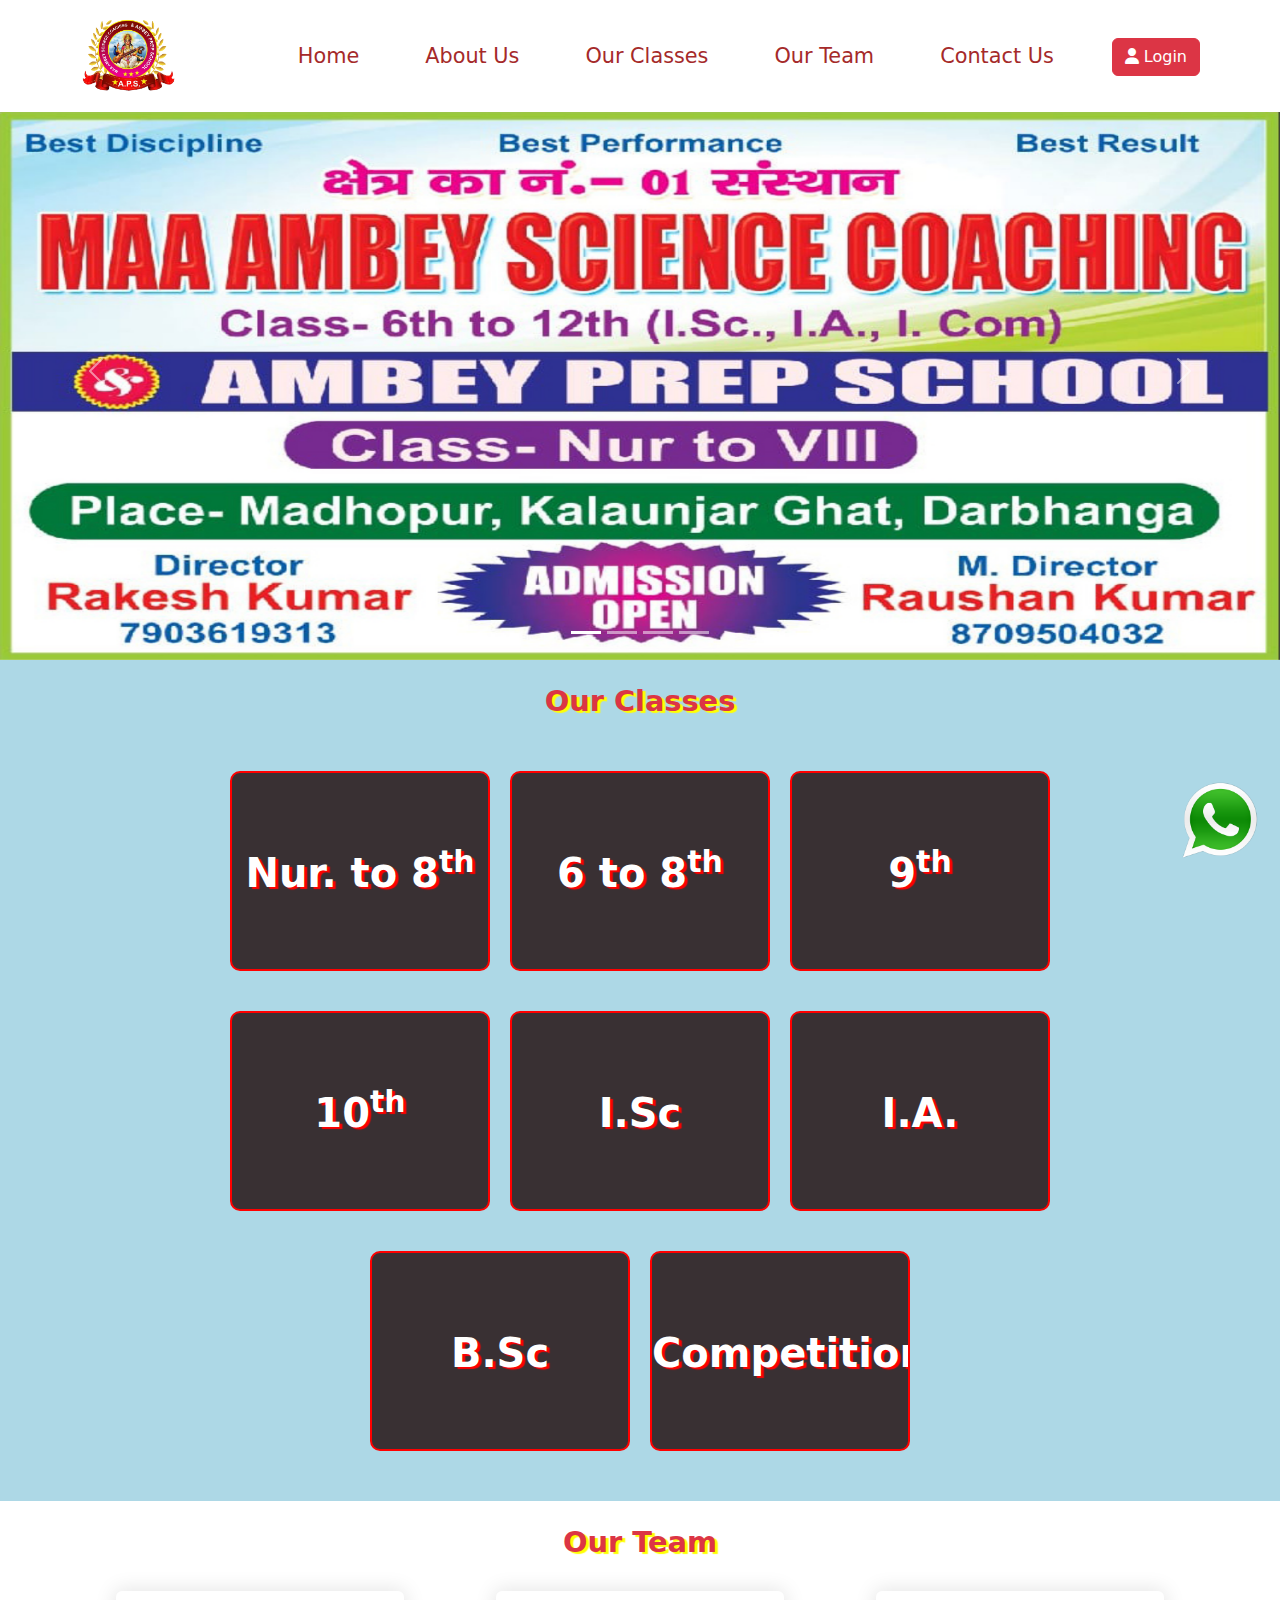
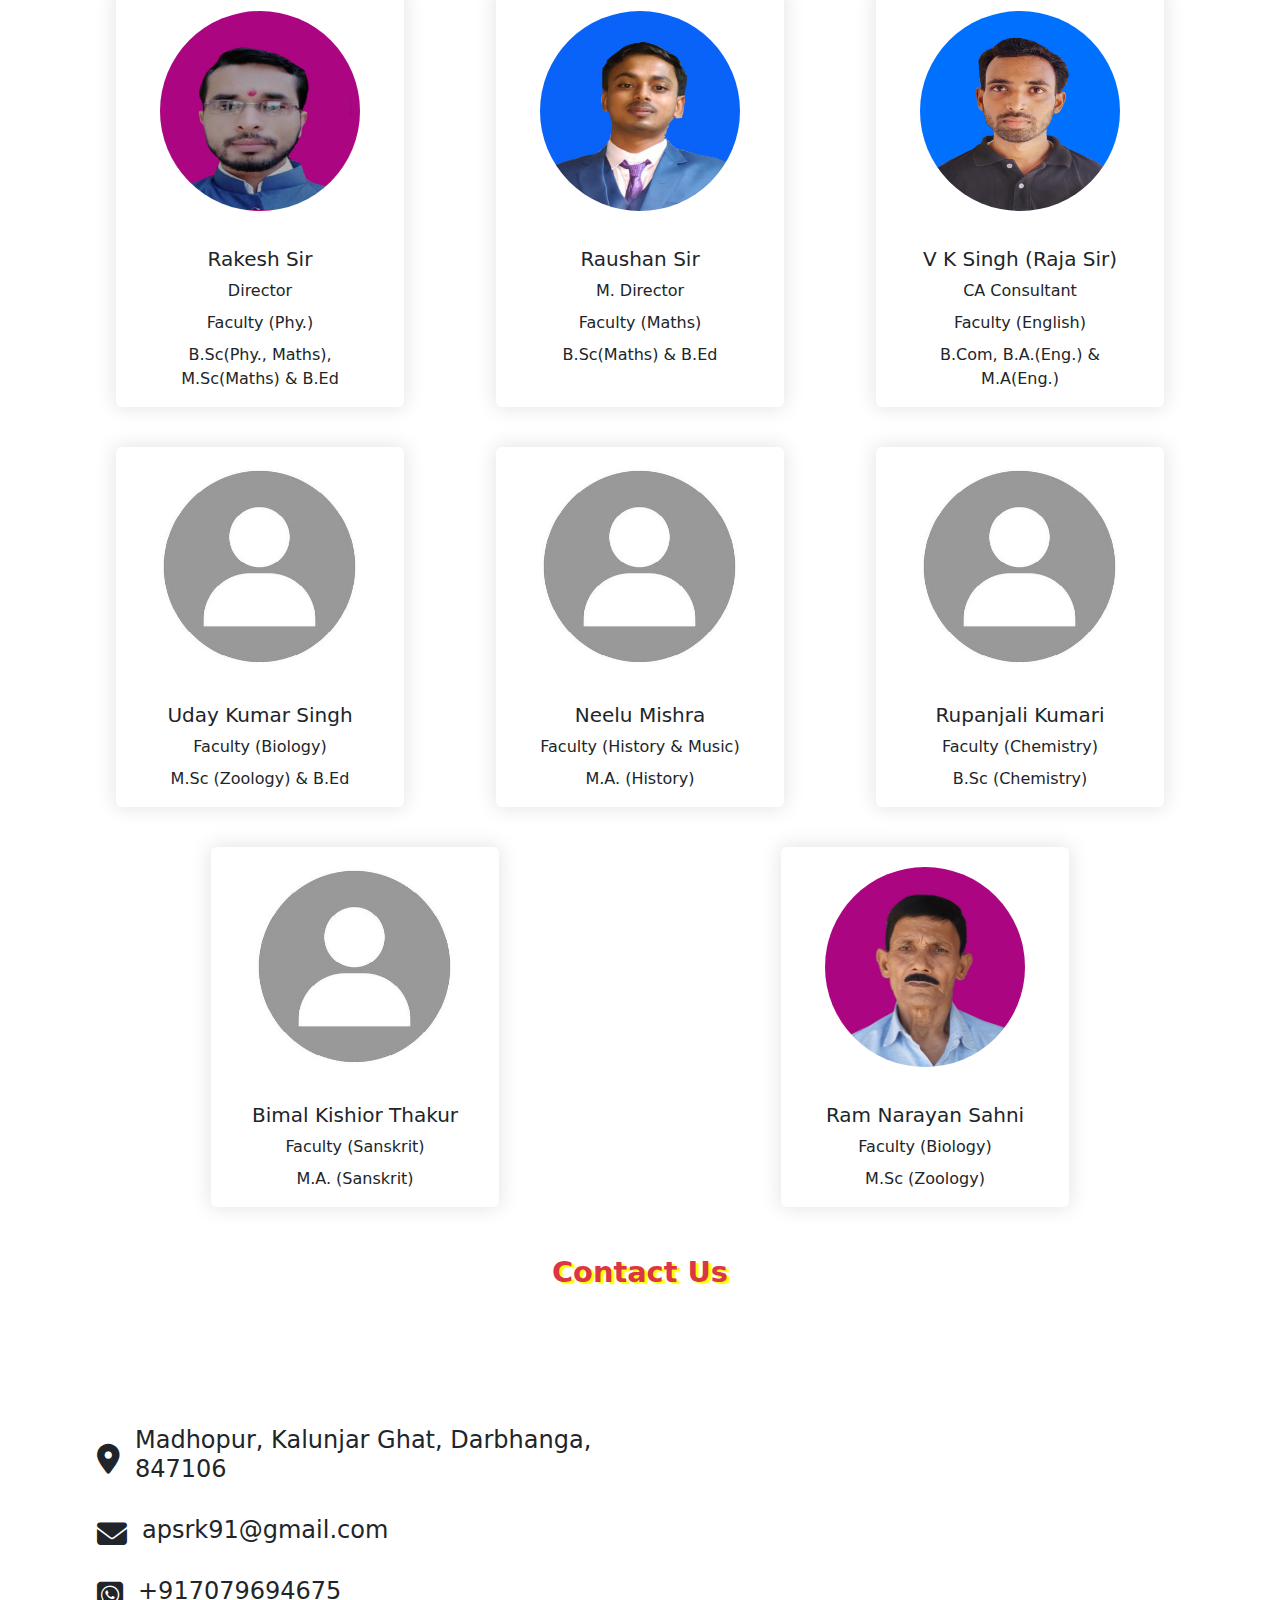
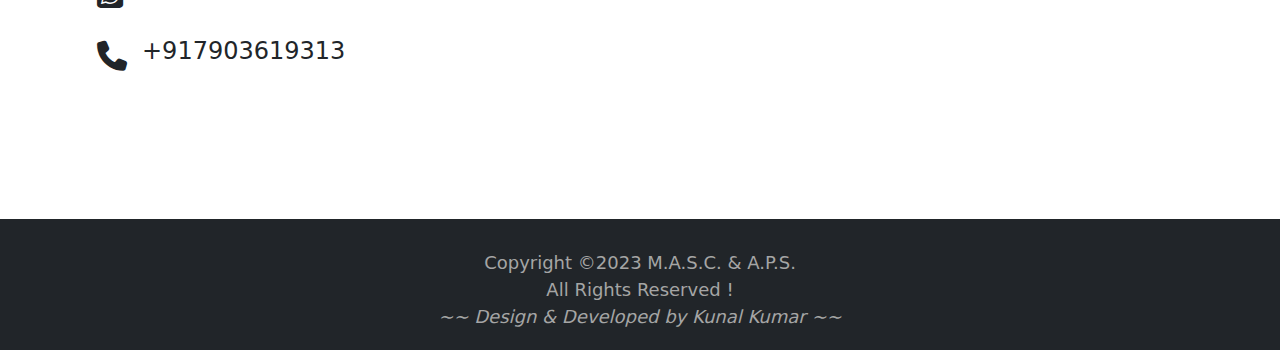
==== index.html @ 3b3a2415 "mssc" ====
<!DOCTYPE html>
<html lang="en">

<head>
    <meta charset="UTF-8">
    <meta name="viewport" content="width=device-width, initial-scale=1.0">
    <title>Welcome to MASC & APS</title>
    <link rel="website icon" href="img/logo.png" type="png">
    <link rel="stylesheet" href="css/style.css">
    <link rel="stylesheet" href="css/responsive.css">
    <link rel="stylesheet" href="https://cdn.jsdelivr.net/npm/bootstrap@5.2.3/dist/css/bootstrap.min.css">
    <link rel="stylesheet" href="https://cdnjs.cloudflare.com/ajax/libs/font-awesome/6.3.0/css/all.min.css">
</head>

<body>

    <!-- navigation -->
    <div class="container-fluid header">
        <div class="container">
            <div class="row">
                <nav class="navbar navbar-expand-lg navbar-light fixed-top">
                    <a href="" class="navbar-brand">
                        <img src="img/logo.png" alt="" title="MASC & APS">
                    </a>
                    <button class="navbar-toggler" type="button" data-bs-toggle="collapse" data-bs-target="#menu">
                        <span class="navbar-toggler-icon"></span>
                    </button>
                    <div class="navbar-collapse justify-content-end collapse" id="menu">
                        <ul class="navbar-nav">
                            <li class="nav-item">
                                <a class="nav-link" href="index.html">Home</a>
                            </li>
                            <li class="nav-item">
                                <a class="nav-link" href="about_us.html">About Us</a>
                            </li>
                            <li class="nav-item">
                                <a class="nav-link" href="#ourclasses">Our Classes</a>
                            </li>
                            <li class="nav-item">
                                <a class="nav-link" href="#our-team">Our Team</a>
                            </li>
                            <li class="nav-item">
                                <a class="nav-link" href="#contact-us">Contact Us</a>
                            </li>
                            <li><a href="user/login.html" target="_blank">
                                    <button class="btn btn-danger nav-item" type="button">
                                        <span>
                                            <i class="fa-solid  fa-user"></i>
                                        </span>
                                        Login </button></a></li>
                        </ul>
                    </div>

                </nav>
            </div>
        </div>

    </div>

    <!-- carousel slider -->
    <div id="carouselIndicators" class="carousel slide" data-bs-ride="carousel">
        <div class="carousel-indicators">
            <button type="button" data-bs-target="#carouselIndicators" data-bs-slide-to="0" class="active"></button>
            <button type="button" data-bs-target="#carouselIndicators" data-bs-slide-to="1"></button>
            <button type="button" data-bs-target="#carouselIndicators" data-bs-slide-to="2"></button>
            <button type="button" data-bs-target="#carouselIndicators" data-bs-slide-to="3"></button>
        </div>
        <div class="carousel-inner">
            <div class="carousel-item active">
                <img src="img/1.jpg" class="img-fluid">
            </div>
            <div class="carousel-item">
                <img src="img/2.jpg" class="img-fluid">
            </div>
            <div class="carousel-item">
                <img src="img/3.jpg" class="img-fluid">
            </div>
            <div class="carousel-item">
                <img src="img/4.jpg" class="img-fluid">
            </div>
        </div>
        <button class="carousel-control-prev" type="button" data-bs-target="#carouselIndicators" data-bs-slide="prev">
            <span class="carousel-control-prev-icon"></span>

        </button>
        <button class="carousel-control-next" type="button" data-bs-target="#carouselIndicators" data-bs-slide="next">
            <span class="carousel-control-next-icon"></span>
        </button>
    </div>

    <!-- our courses -->

    <div id="ourclasses">
        <div class="container">
            <div class=" text-center text-danger">
                <h2 class="p-4  title">Our Classes</h2>
            </div>
            <div class="sm-container">
                <div class="brand">
                    <div class="cover">
                        Nur. to 8<sup>th</sup>
                    </div>
                </div>
                <div class="brand">
                    <div class="cover">
                        6 to 8<sup>th</sup>
                    </div>
                </div>
                <div class="brand">
                    <div class="cover">
                        9<sup>th</sup>
                    </div>
                </div>
                <div class="brand">
                    <div class="cover">
                        10<sup>th</sup>
                    </div>
                </div>
                <div class="brand">
                    <div class="cover">
                        I.Sc
                    </div>
                </div>
                <div class="brand">
                    <div class="cover">
                        I.A.
                    </div>
                </div>
                <div class="brand">
                    <div class="cover">
                        B.Sc
                    </div>
                </div>
                <div class="brand">
                    <div class="cover">
                        Competition
                    </div>
                </div>
            </div>
        </div>

    </div>

    <!-- our team -->
    <div id="our-team">
        <div class="container">
            <div class=" text-center text-danger">
                <h2 class="p-4  title">Our Team</h2>
            </div>
            <div class="row justify-content-center">
                <div class="card" style="width: 18rem;">
                    <img src="img/rakesh sir.jpg" class="card-img-top" alt="Rakesh Sir">
                    <div class="card-body">
                        <h5 class="card-title text-center">Rakesh Sir</h5>
                        <p class="card-text text-center">Director</p>
                        <p class="card-text text-center">Faculty (Phy.)</p>
                        <p class="card-text text-center">B.Sc(Phy., Maths), M.Sc(Maths) & B.Ed </p>
                    </div>
                </div>
                <div class="card" style="width: 18rem;">
                    <img src="img/raushan sir.jpg" class="card-img-top" alt="Raushan Sir">
                    <div class="card-body">
                        <h5 class="card-title text-center">Raushan Sir</h5>
                        <p class="card-text text-center">M. Director</p>
                        <p class="card-text text-center">Faculty (Maths)</p>
                        <p class="card-text text-center">B.Sc(Maths) & B.Ed</p>
                    </div>
                </div>
                <div class="card" style="width: 18rem;">
                    <img src="img/raja sir.jpg" class="card-img-top" alt="Raja Sir">
                    <div class="card-body">
                        <h5 class="card-title text-center">V K Singh (Raja Sir)</h5>
                        <p class="card-text text-center">CA Consultant</p>
                        <p class="card-text text-center">Faculty (English)</p>
                        <p class="card-text text-center">B.Com, B.A.(Eng.) & M.A(Eng.) </p>
                    </div>
                </div>
                <div class="card" style="width: 18rem;">
                    <img src="img/defult.jpg" class="card-img-top" alt="Uday Kumar Singh">
                    <div class="card-body">
                        <h5 class="card-title text-center">Uday Kumar Singh</h5>
                        <p class="card-text text-center">Faculty (Biology)</p>
                        <p class="card-text text-center">M.Sc (Zoology) & B.Ed</p>
                    </div>
                </div>
                <div class="card" style="width: 18rem;">
                    <img src="img/defult.jpg" class="card-img-top" alt=".Neelu Mishra">
                    <div class="card-body">
                        <h5 class="card-title text-center">Neelu Mishra</h5>
                        <p class="card-text text-center">Faculty (History & Music)</p>
                        <p class="card-text text-center">M.A. (History)</p>
                    </div>
                </div>
                <div class="card" style="width: 18rem;">
                    <img src="img/defult.jpg" class="card-img-top" alt="Rupanjali Kumari">
                    <div class="card-body">
                        <h5 class="card-title text-center">Rupanjali Kumari</h5>
                        <p class="card-text text-center">Faculty (Chemistry)</p>
                        <p class="card-text text-center">B.Sc (Chemistry)</p>
                    </div>
                </div>
                <div class="card" style="width: 18rem;">
                    <img src="img/defult.jpg" class="card-img-top" alt="Bimal Kishior Thakur">
                    <div class="card-body">
                        <h5 class="card-title text-center">Bimal Kishior Thakur</h5>
                        <p class="card-text text-center">Faculty (Sanskrit)</p>
                        <p class="card-text text-center">M.A. (Sanskrit)</p>
                    </div>
                </div>
                <div class="card" style="width: 18rem;">
                    <img src="img/ram narayan sahni.jpg" class="card-img-top" alt="...">
                    <div class="card-body">
                        <h5 class="card-title text-center">Ram Narayan Sahni</h5>
                        <p class="card-text text-center">Faculty (Biology)</p>
                        <p class="card-text text-center">M.Sc (Zoology)</p>
                    </div>
                </div>
            </div>
        </div>
    </div>

    <!-- contact us -->
    <div id="contact-us">
        <div class="container">
            <div class=" text-center text-danger">
                <h2 class="pt-2 title">Contact Us</h2>
            </div>
            <div class="row justify-content-center align-items-center">
                <div class="col-lg-6">
                    <div class="d-flex align-items-center">
                        <i class="fa-solid fa-location-dot s-icon mt-4"></i>
                        <h4 class="mt-4">Madhopur, Kalunjar Ghat, Darbhanga, 847106 </h4>
                    </div>
                    <div class="d-flex align-items-center">
                        <i class="fa-solid fa-envelope s-icon mt-4"></i>
                        <h4 class="mt-4"><a href="mailto:apsrk91@gmail.com "
                                class="text-decoration-none text-dark">apsrk91@gmail.com</a></h4>
                    </div>
                    <div class="d-flex align-items-center">
                        <i class="fa-brands fa-square-whatsapp s-icon mt-4"></i>
                        <h4 class="mt-4"><a href="https://wa.me/7079694675"
                                class="text-decoration-none text-dark">+917079694675</a></h4>
                    </div>
                    <div class="d-flex align-items-center">
                        <i class="fa-solid fa-phone s-icon mt-4"></i>
                        <h4 class="mt-4"><a href="tel:+917903619313"
                            class="text-decoration-none text-dark">+917903619313</a></h4>
                    </div>
                </div>
                <div class="col-lg-6">
                    <iframe
                        src="https://www.google.com/maps/embed?pb=!1m18!1m12!1m3!1d3584.219079211227!2d85.72480527494454!3d26.059095696253536!2m3!1f0!2f0!3f0!3m2!1i1024!2i768!4f13.1!3m3!1m2!1s0x39eda3c0a03def5d%3A0x307d68a59cb13b2e!2sRAJA%20HARDWARE!5e0!3m2!1sen!2sin!4v1696564587442!5m2!1sen!2sin"
                        width="100%" height="450" style="border:0;" allowfullscreen="" loading="lazy"
                        referrerpolicy="no-referrer-when-downgrade" class="mt-4"></iframe>
                </div>
            </div>
        </div>
    </div>

    <!-- footer -->
    <footer class="bg-dark">
        <p class="text-center">Copyright &copy;2023 M.A.S.C. & A.P.S.</p>
        <p class="text-center">All Rights Reserved ! </p>
        <p class="text-center"> <i> ~~ Design & Developed by <a href="https://kunalkumar45.github.io/myportfolio/"
                    target="_blank">Kunal Kumar</a> ~~</i></p>
    </footer>

<!-- whatsapp icon -->
    <div class="whatsaap">
        <a href="https://wa.me/7079694675">
            <img src="img/whatsapp.png" alt="whatsaap">
        </a>
    </div>

    <script src="https://cdn.jsdelivr.net/npm/bootstrap@5.2.3/dist/js/bootstrap.bundle.min.js"></script>

</body>

</html>
---- css/style.css ----
@import url('https://fonts.googleapis.com/css2?family=Poppins&display=swap');

body {
    font-family: 'Poppins', sans-serif;
}

/* navbar */

.navbar {
    background: #fff;
}

.navbar .navbar-brand img {
    width: 100px;
    margin-left: 80px;
}

.navbar-nav {
    margin-right: 80px;
}

.navbar-toggler {
    margin-right: 20px;
}

.nav-item {
    margin-left: 25px;
}

.nav-link {
    font-size: 1.3rem !important;
    font-weight: 500 !important;
    color: brown !important;
    margin-right: 25px;
}
.btn{
    margin-top: 5px;
}


/* carousel slider */
.carousel-item img {
    margin-top: 110px;
    width: 100%;
    height: 550px;
}

.carousel-control-prev-icon,
.carousel-control-next-icon {
    margin-top: 82px;
}

/* our courses */
#ourclasses{
    background: lightblue;
    padding-bottom: 30px;
}
.title{
    font-size: 1.8rem;
    font-weight: bold;
    text-shadow: 3px 2px 1px yellow;
}
.sm-container {
    display: flex;
    flex-wrap: wrap;
    justify-content: center;
}

.brand {
    height: 200px;
    width: 260px;
    background-color: #393033 !important;
    line-height: 200px;
    text-align: center;
    color: #fff;
    font-size: 2.5rem;
    margin: 20px 10px;
    border: 2px solid red;
    border-radius: 10px;
    text-shadow: 3px 2px 1px red;
    font-weight: bold;
    cursor: pointer;
    overflow: hidden;
}
.cover{
    transition: all 0.5s;
}
.cover:hover{
    transform: scale(1.1);
}

/* our team */

.card{
    margin: 40px auto;
    cursor: pointer;
    box-shadow: 0px 0px 20px 2px rgba(0, 0, 0, 0.1);
    transition: all 0.2s;
    border: none !important;
}
.card:hover{
    transform: translateY(-10px);
}
.card img{
    height: 200px;
    width: 200px;
    border-radius: 50%;
    margin: 20px auto;
}
.card-text{
    margin-bottom: 8px;
}

/* contact us */
#contact-us{
    padding-bottom: 40px ;
}
.s-icon{
    font-size: 30px;
    margin: 0 15px;
}

/* about us */
.about_us{
    margin-top: 125px;
    padding: 40px 0;
    background:lightskyblue;
}
.about_us p{
    font-size: 25px;
    font-weight: 500;
    text-align: justify;
}


/* ---footer--- */
footer {
    font-size: 18px;
    padding: 30px 0 20px;
}

footer p {
    color: #a5a5a5;
    margin-bottom: 0;
}


footer p a {
    text-decoration: none;
    color: #a5a5a5;
}

footer p a:hover {
    color: #fff;
    text-decoration: underline;
}


/* whatsapp icon */
.whatsaap{
    position: fixed;
    bottom: 40px;
    right: 20px;
}
.whatsaap img{
    width:80px;
}
---- css/responsive.css ----
@media screen and (max-width:776px) {
    .carousel-item img{
        height: 400px;
        
    }
    .navbar .navbar-brand img{
        width: 80px;
        margin-left: 15px;
    
    }    
}
@media screen and (max-width:576px) {
    *{
        cursor: default;
    }
    .carousel-item img{
        margin-top: 95px;
        height: 260px;
    }

    .col-lg-6 iframe{
        height: 300px;
    }
    .about_us p{
        font-size: 20px;
    }
    footer {
        font-size: 12px;
    }
    .whatsaap{
        position: fixed;
        bottom: 20px;
        right: 10px;
    }
    .whatsaap img{
        width:50px;
    }
}
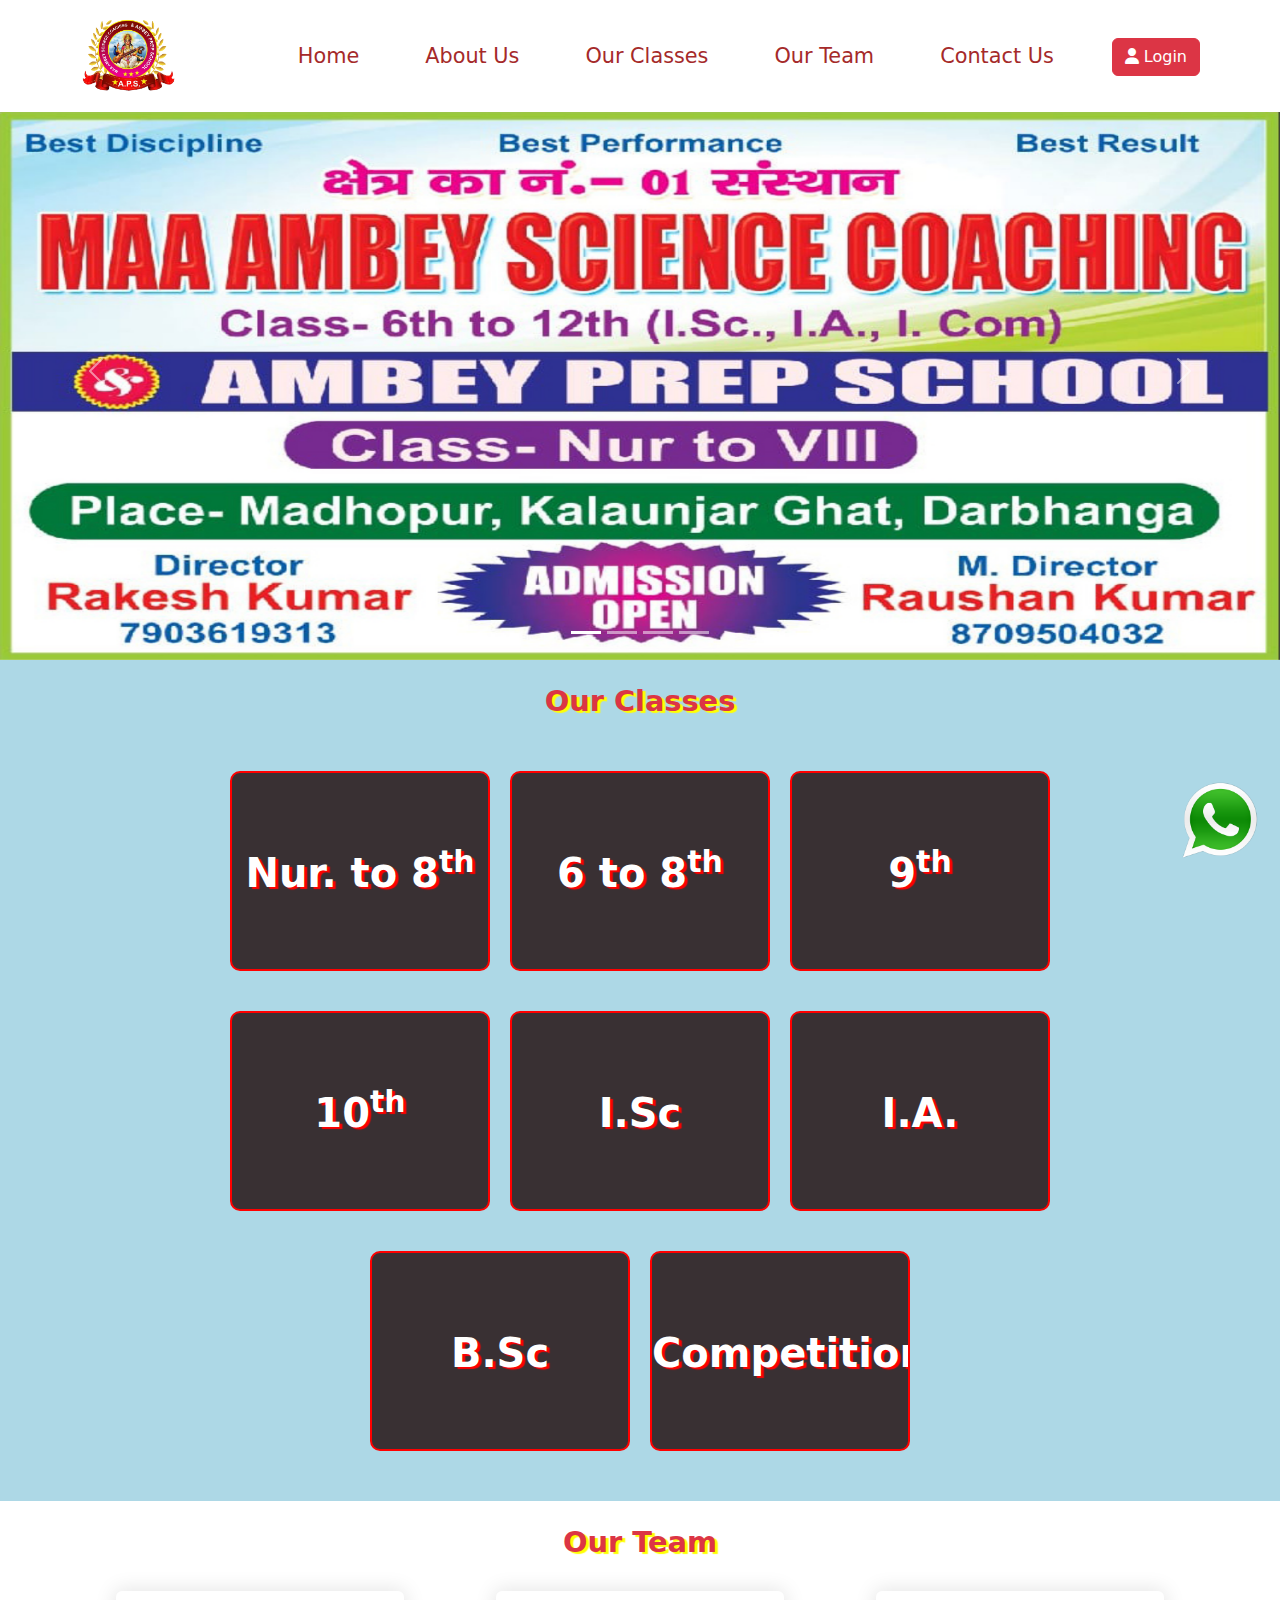
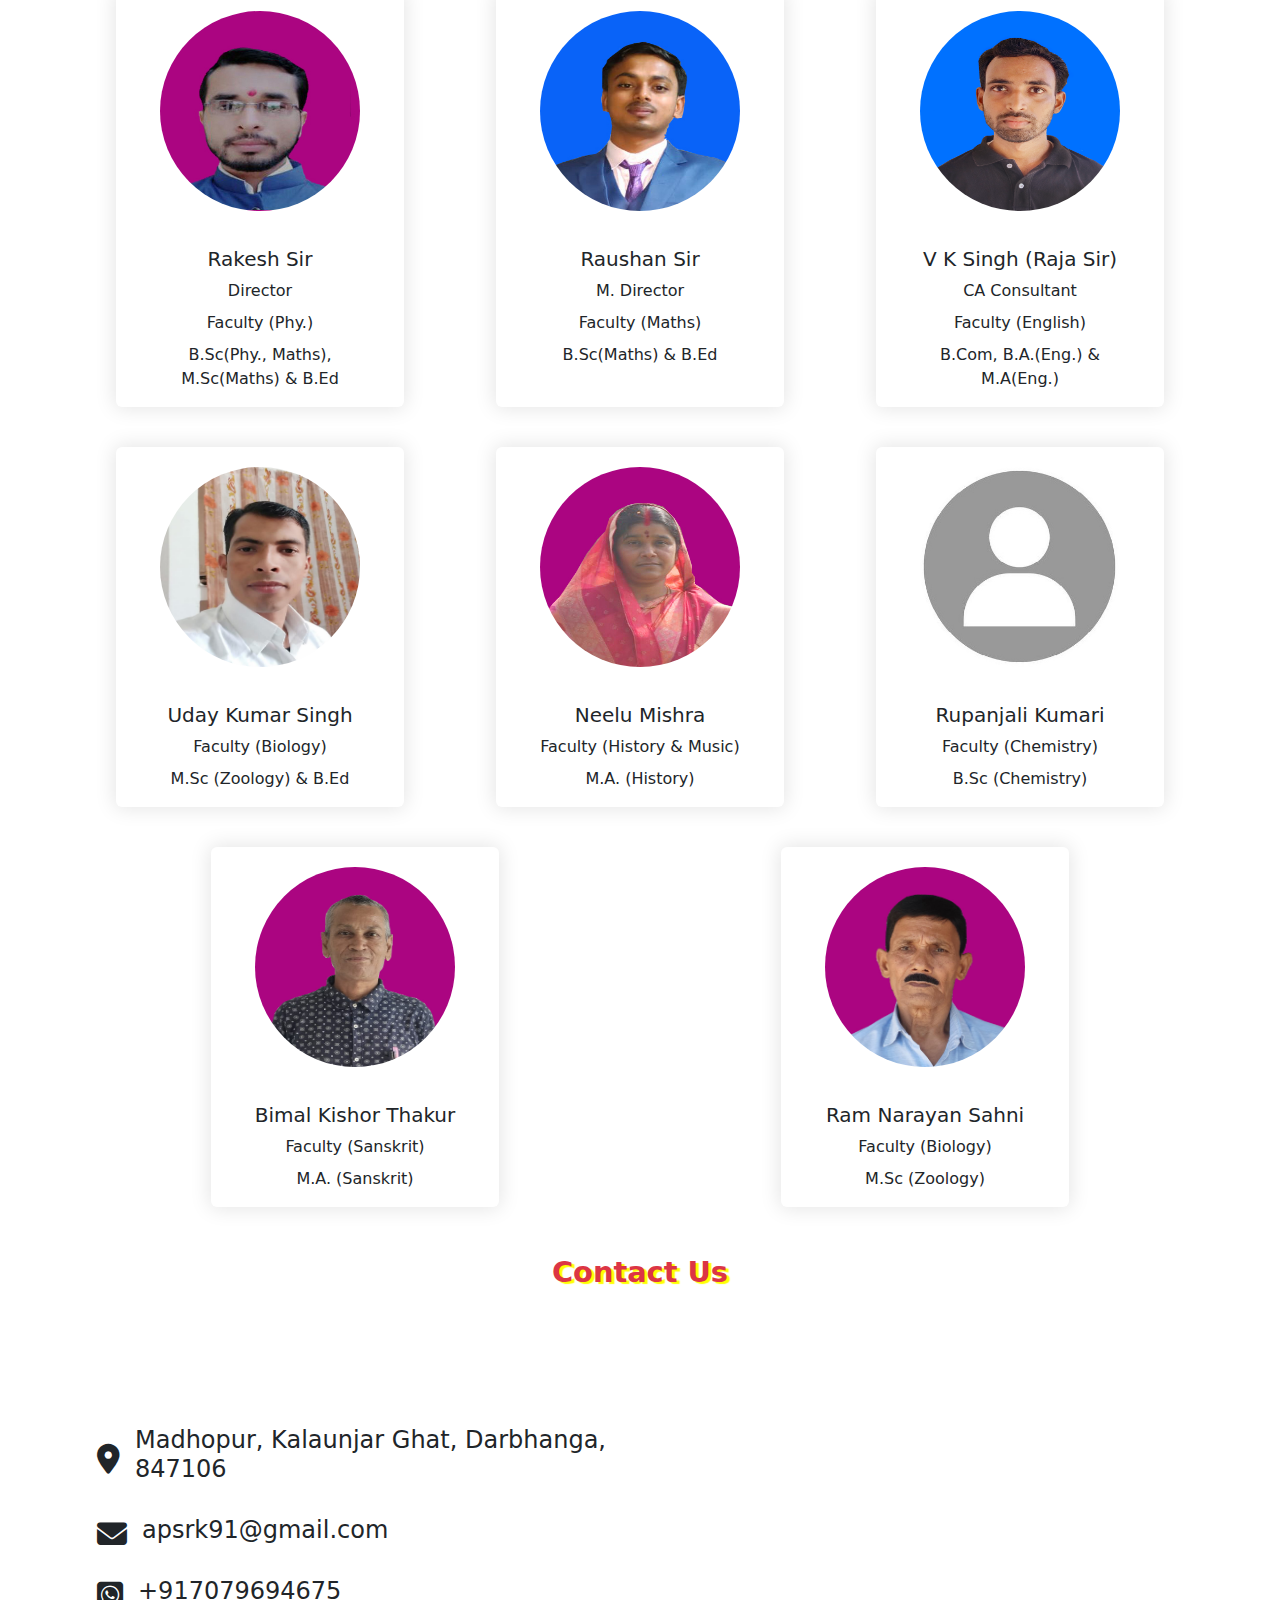
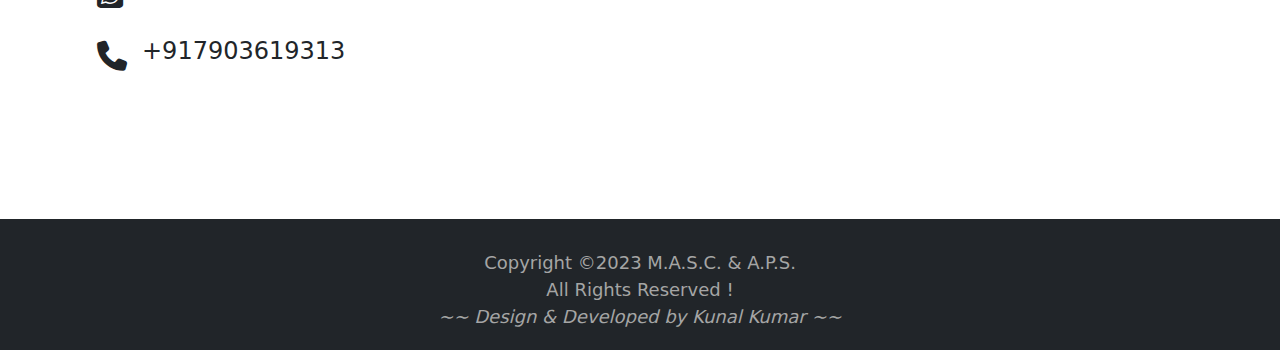
==== commit 10a6a728: "update" ====
--- a/index.html
+++ b/index.html
@@ -176,7 +176,7 @@
                     </div>
                 </div>
                 <div class="card" style="width: 18rem;">
-                    <img src="img/defult.jpg" class="card-img-top" alt="Uday Kumar Singh">
+                    <img src="img/uday kumar singh.jpg" class="card-img-top" alt="Uday Kumar Singh">
                     <div class="card-body">
                         <h5 class="card-title text-center">Uday Kumar Singh</h5>
                         <p class="card-text text-center">Faculty (Biology)</p>
@@ -184,7 +184,7 @@
                     </div>
                 </div>
                 <div class="card" style="width: 18rem;">
-                    <img src="img/defult.jpg" class="card-img-top" alt=".Neelu Mishra">
+                    <img src="img/neelu mishra.jpg" class="card-img-top" alt=".Neelu Mishra">
                     <div class="card-body">
                         <h5 class="card-title text-center">Neelu Mishra</h5>
                         <p class="card-text text-center">Faculty (History & Music)</p>
@@ -200,9 +200,9 @@
                     </div>
                 </div>
                 <div class="card" style="width: 18rem;">
-                    <img src="img/defult.jpg" class="card-img-top" alt="Bimal Kishior Thakur">
-                    <div class="card-body">
-                        <h5 class="card-title text-center">Bimal Kishior Thakur</h5>
+                    <img src="img/bimal sir.jpg" class="card-img-top" alt="Bimal Kishior Thakur">
+                    <div class="card-body">
+                        <h5 class="card-title text-center">Bimal Kishor Thakur</h5>
                         <p class="card-text text-center">Faculty (Sanskrit)</p>
                         <p class="card-text text-center">M.A. (Sanskrit)</p>
                     </div>
@@ -229,7 +229,7 @@
                 <div class="col-lg-6">
                     <div class="d-flex align-items-center">
                         <i class="fa-solid fa-location-dot s-icon mt-4"></i>
-                        <h4 class="mt-4">Madhopur, Kalunjar Ghat, Darbhanga, 847106 </h4>
+                        <h4 class="mt-4">Madhopur, Kalaunjar Ghat, Darbhanga, 847106 </h4>
                     </div>
                     <div class="d-flex align-items-center">
                         <i class="fa-solid fa-envelope s-icon mt-4"></i>
--- a/css/style.css
+++ b/css/style.css
@@ -124,7 +124,7 @@
 .about_us{
     margin-top: 125px;
     padding: 40px 0;
-    background:lightskyblue;
+    background:lightcyan;
 }
 .about_us p{
     font-size: 25px;
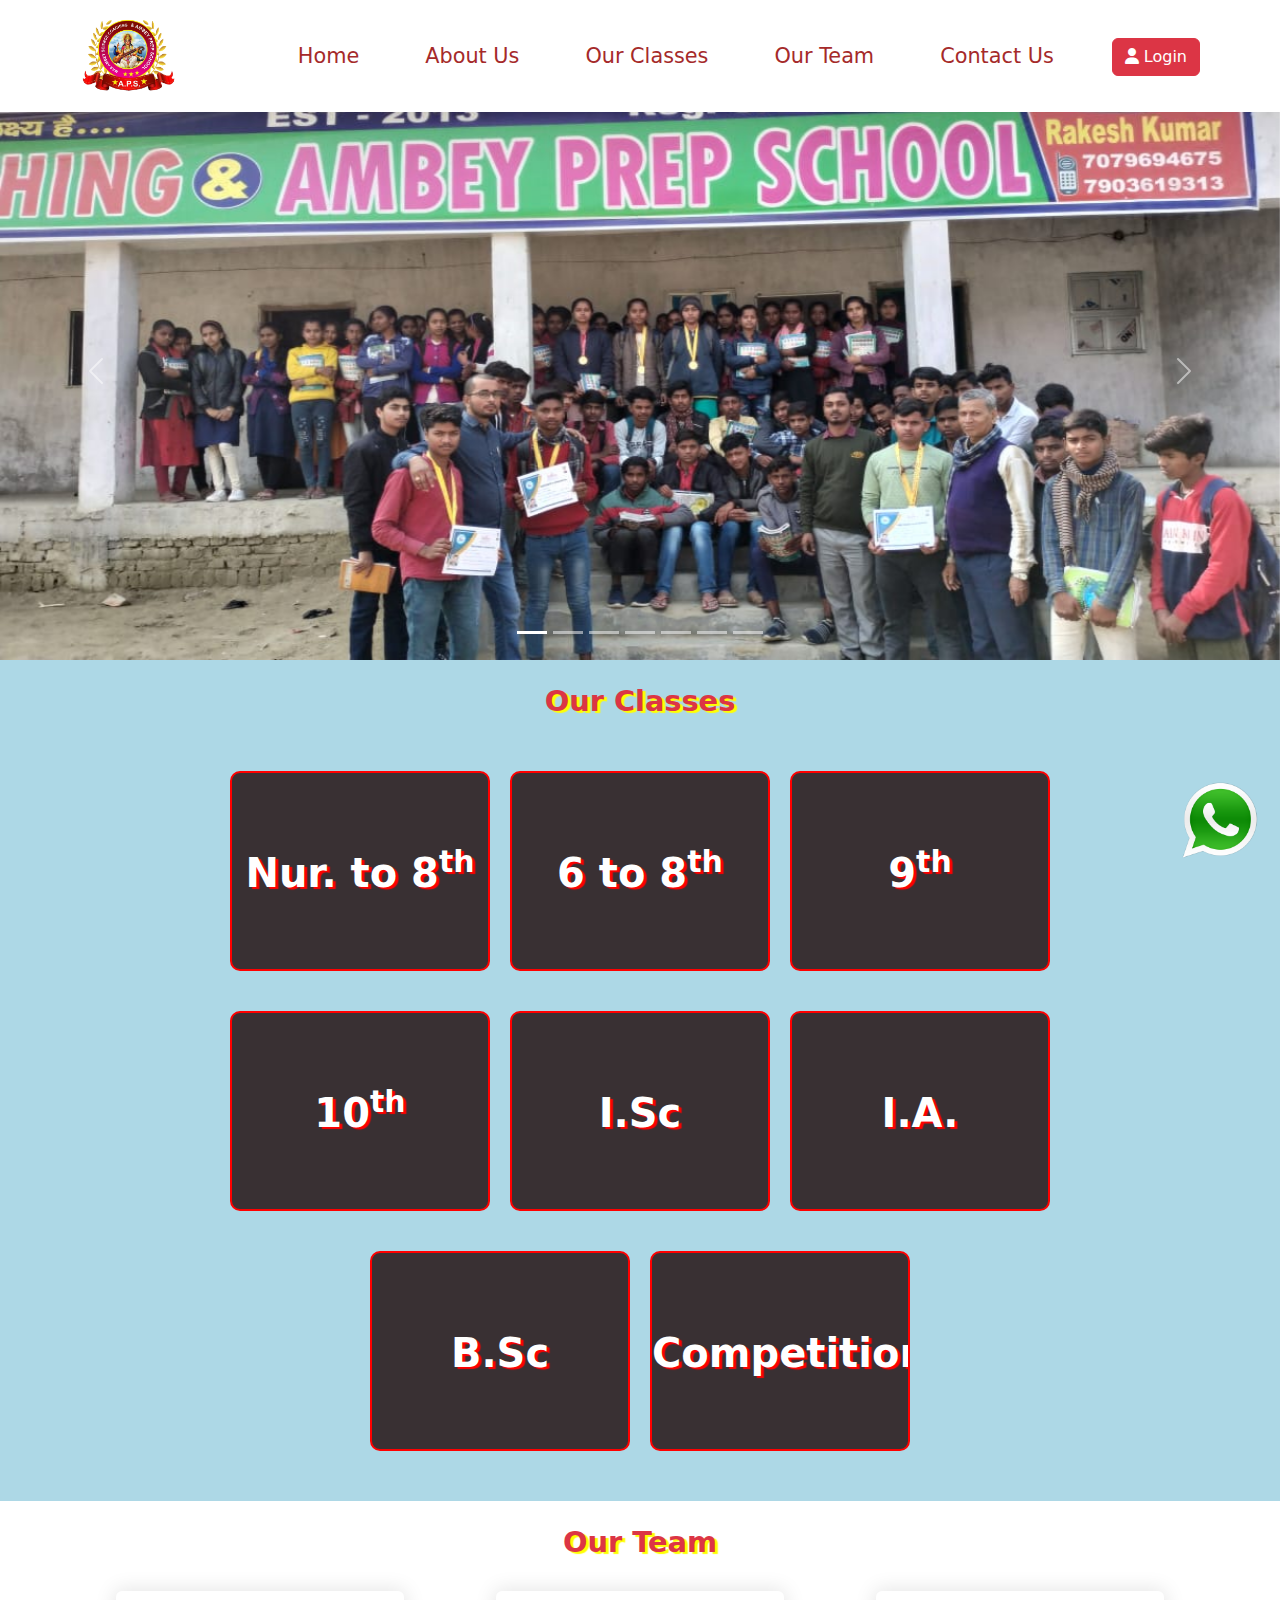
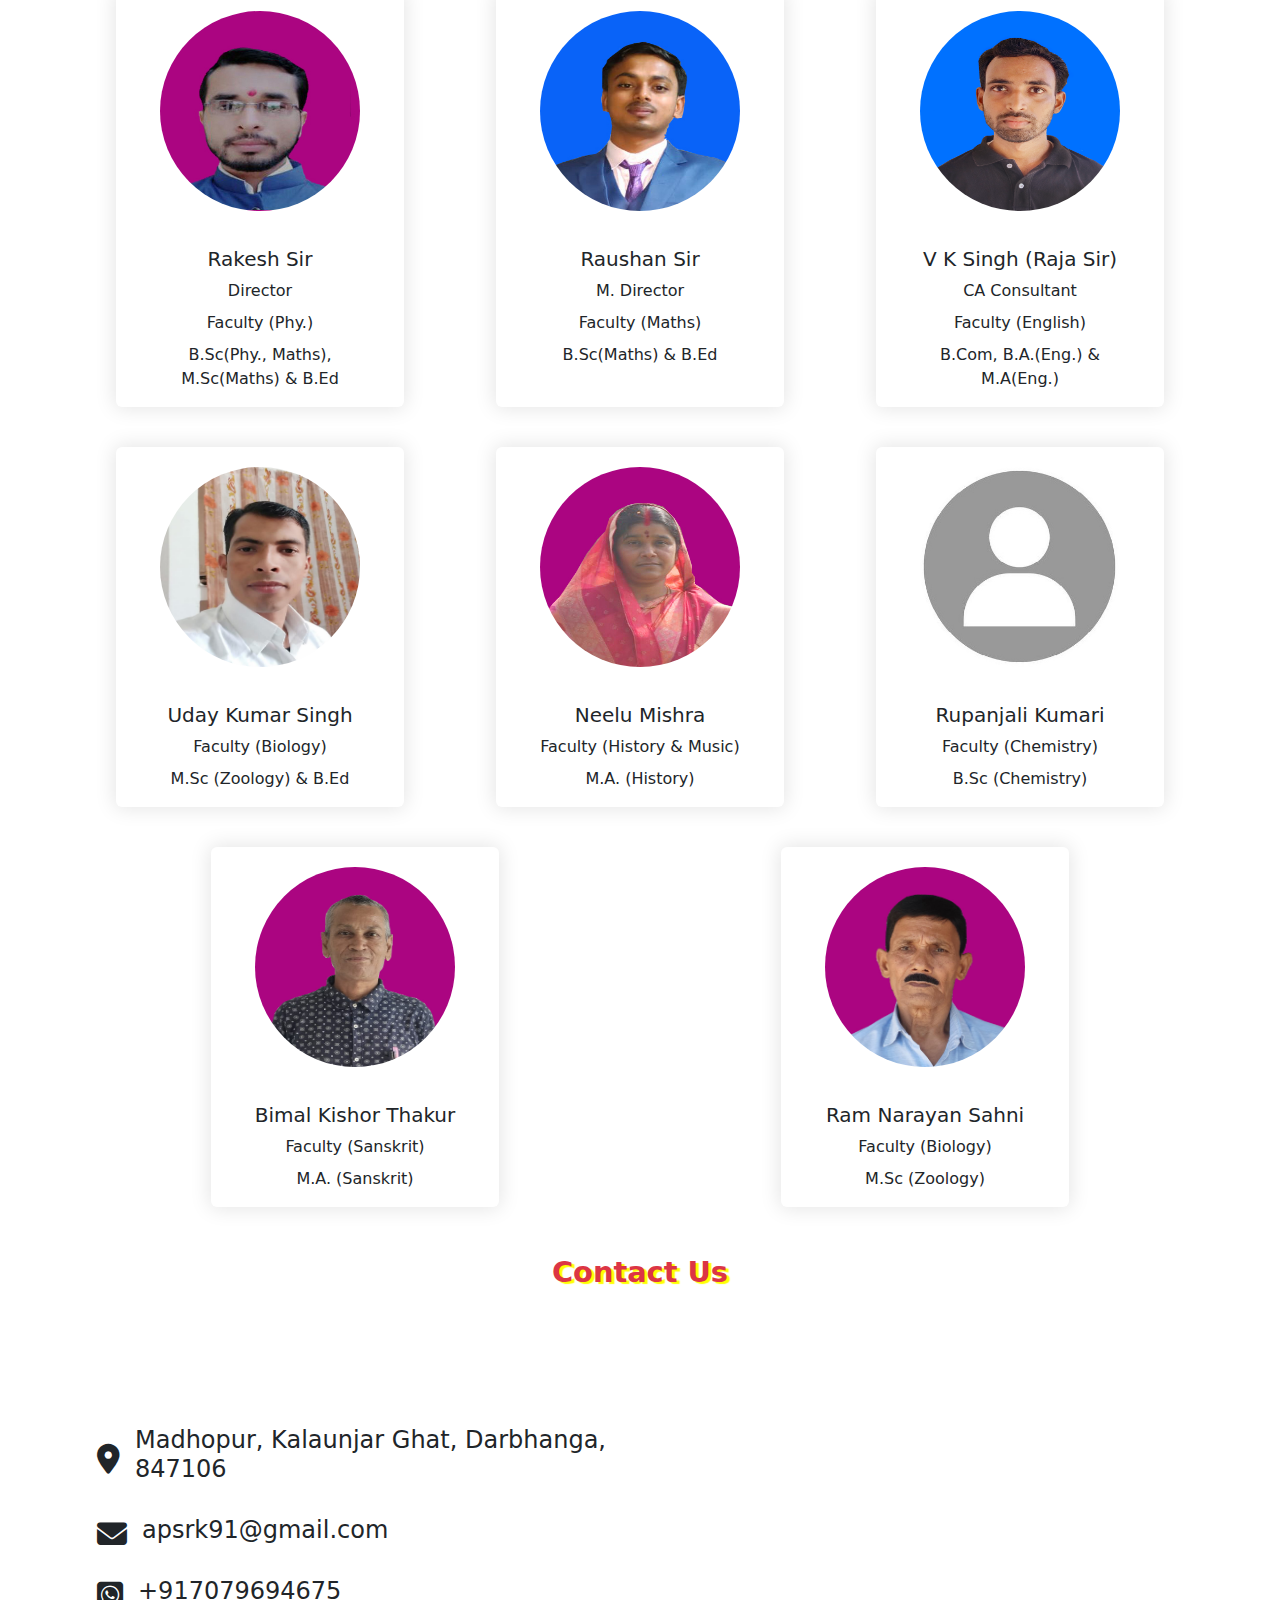
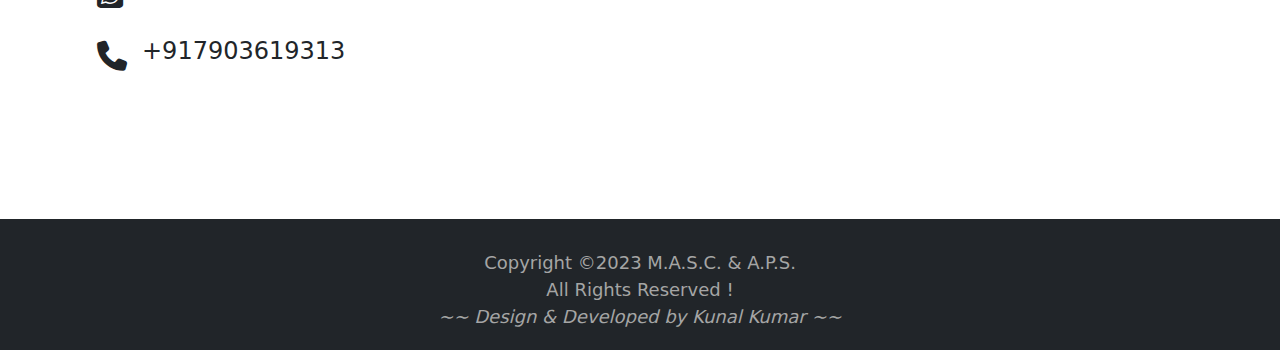
==== commit dbf5df5d: "update" ====
--- a/index.html
+++ b/index.html
@@ -64,19 +64,31 @@
             <button type="button" data-bs-target="#carouselIndicators" data-bs-slide-to="1"></button>
             <button type="button" data-bs-target="#carouselIndicators" data-bs-slide-to="2"></button>
             <button type="button" data-bs-target="#carouselIndicators" data-bs-slide-to="3"></button>
+            <button type="button" data-bs-target="#carouselIndicators" data-bs-slide-to="4"></button>
+            <button type="button" data-bs-target="#carouselIndicators" data-bs-slide-to="5"></button>
+            <button type="button" data-bs-target="#carouselIndicators" data-bs-slide-to="6"></button>
         </div>
         <div class="carousel-inner">
+            <div class="carousel-item">
+                <img src="img/2.jpg" class="img-fluid">
+            </div>
             <div class="carousel-item active">
                 <img src="img/1.jpg" class="img-fluid">
             </div>
             <div class="carousel-item">
-                <img src="img/2.jpg" class="img-fluid">
+                <img src="img/4.jpg" class="img-fluid">
             </div>
             <div class="carousel-item">
                 <img src="img/3.jpg" class="img-fluid">
             </div>
             <div class="carousel-item">
-                <img src="img/4.jpg" class="img-fluid">
+                <img src="img/5.jpg" class="img-fluid">
+            </div>
+            <div class="carousel-item">
+                <img src="img/6.jpg" class="img-fluid">
+            </div>
+            <div class="carousel-item">
+                <img src="img/7.jpg" class="img-fluid">
             </div>
         </div>
         <button class="carousel-control-prev" type="button" data-bs-target="#carouselIndicators" data-bs-slide="prev">
@@ -244,7 +256,7 @@
                     <div class="d-flex align-items-center">
                         <i class="fa-solid fa-phone s-icon mt-4"></i>
                         <h4 class="mt-4"><a href="tel:+917903619313"
-                            class="text-decoration-none text-dark">+917903619313</a></h4>
+                                class="text-decoration-none text-dark">+917903619313</a></h4>
                     </div>
                 </div>
                 <div class="col-lg-6">
@@ -265,7 +277,7 @@
                     target="_blank">Kunal Kumar</a> ~~</i></p>
     </footer>
 
-<!-- whatsapp icon -->
+    <!-- whatsapp icon -->
     <div class="whatsaap">
         <a href="https://wa.me/7079694675">
             <img src="img/whatsapp.png" alt="whatsaap">
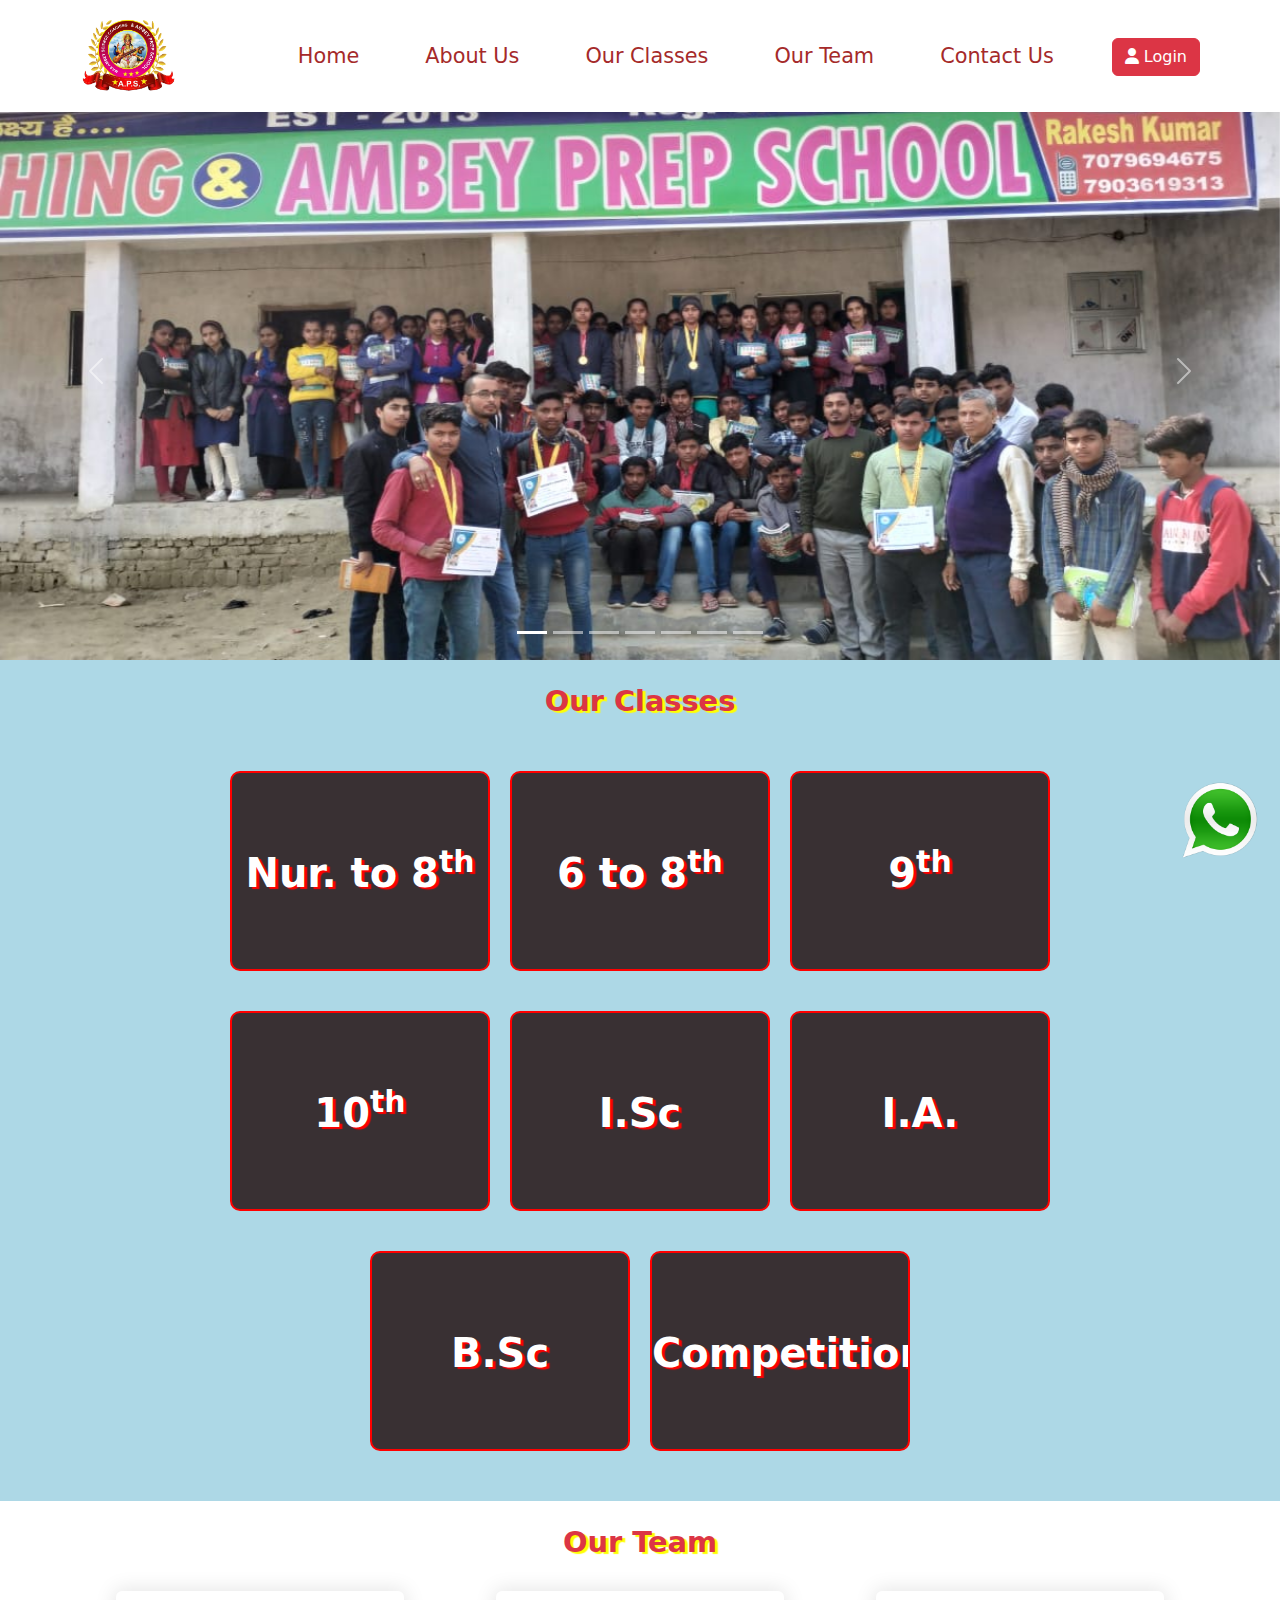
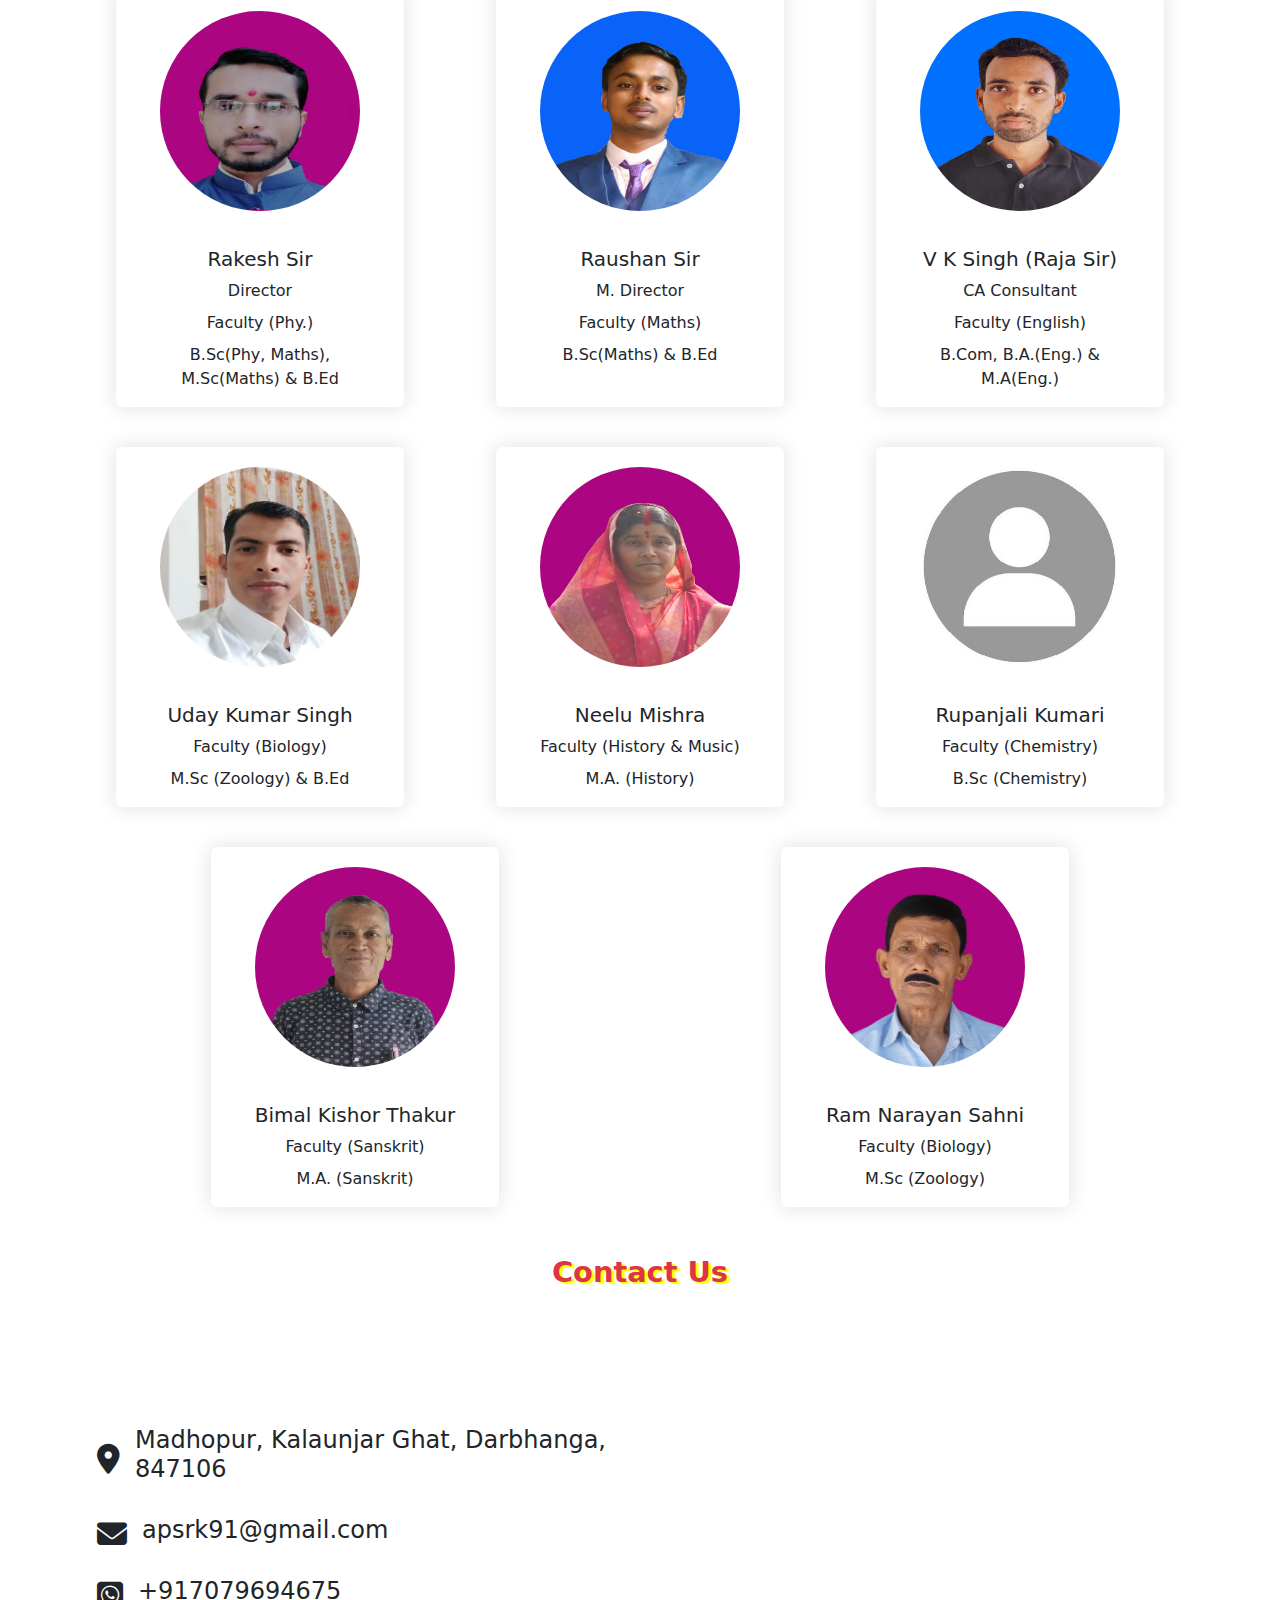
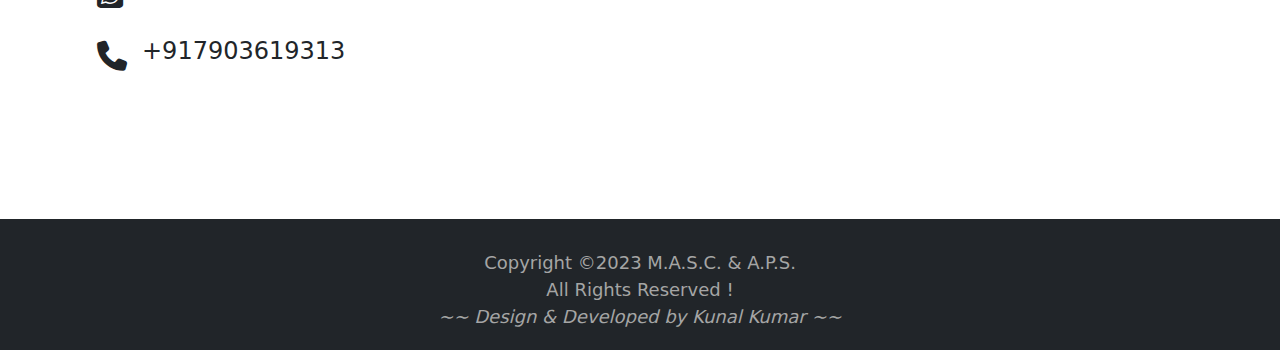
==== commit a586c198: "update" ====
--- a/index.html
+++ b/index.html
@@ -166,7 +166,7 @@
                         <h5 class="card-title text-center">Rakesh Sir</h5>
                         <p class="card-text text-center">Director</p>
                         <p class="card-text text-center">Faculty (Phy.)</p>
-                        <p class="card-text text-center">B.Sc(Phy., Maths), M.Sc(Maths) & B.Ed </p>
+                        <p class="card-text text-center">B.Sc(Phy, Maths), M.Sc(Maths) & B.Ed </p>
                     </div>
                 </div>
                 <div class="card" style="width: 18rem;">
--- a/css/style.css
+++ b/css/style.css
@@ -33,7 +33,8 @@
     color: brown !important;
     margin-right: 25px;
 }
-.btn{
+
+.btn {
     margin-top: 5px;
 }
 
@@ -51,15 +52,17 @@
 }
 
 /* our courses */
-#ourclasses{
+#ourclasses {
     background: lightblue;
     padding-bottom: 30px;
 }
-.title{
+
+.title {
     font-size: 1.8rem;
     font-weight: bold;
     text-shadow: 3px 2px 1px yellow;
 }
+
 .sm-container {
     display: flex;
     flex-wrap: wrap;
@@ -82,51 +85,58 @@
     cursor: pointer;
     overflow: hidden;
 }
-.cover{
+
+.cover {
     transition: all 0.5s;
 }
-.cover:hover{
+
+.cover:hover {
     transform: scale(1.1);
 }
 
 /* our team */
 
-.card{
+.card {
     margin: 40px auto;
     cursor: pointer;
     box-shadow: 0px 0px 20px 2px rgba(0, 0, 0, 0.1);
     transition: all 0.2s;
     border: none !important;
 }
-.card:hover{
+
+.card:hover {
     transform: translateY(-10px);
 }
-.card img{
+
+.card img {
     height: 200px;
     width: 200px;
     border-radius: 50%;
     margin: 20px auto;
 }
-.card-text{
+
+.card-text {
     margin-bottom: 8px;
 }
 
 /* contact us */
-#contact-us{
-    padding-bottom: 40px ;
+#contact-us {
+    padding-bottom: 40px;
 }
-.s-icon{
+
+.s-icon {
     font-size: 30px;
     margin: 0 15px;
 }
 
 /* about us */
-.about_us{
+.about_us {
     margin-top: 125px;
     padding: 40px 0;
-    background:lightcyan;
+    background: lightcyan;
 }
-.about_us p{
+
+.about_us p {
     font-size: 25px;
     font-weight: 500;
     text-align: justify;
@@ -144,7 +154,6 @@
     margin-bottom: 0;
 }
 
-
 footer p a {
     text-decoration: none;
     color: #a5a5a5;
@@ -157,11 +166,12 @@
 
 
 /* whatsapp icon */
-.whatsaap{
+.whatsaap {
     position: fixed;
     bottom: 40px;
     right: 20px;
 }
-.whatsaap img{
-    width:80px;
+
+.whatsaap img {
+    width: 80px;
 }--- a/css/responsive.css
+++ b/css/responsive.css
@@ -1,38 +1,49 @@
 @media screen and (max-width:776px) {
-    .carousel-item img{
+    .carousel-item img {
         height: 400px;
-        
+
     }
-    .navbar .navbar-brand img{
+
+    .navbar .navbar-brand img {
         width: 80px;
         margin-left: 15px;
-    
-    }    
+
+    }
 }
+
 @media screen and (max-width:576px) {
-    *{
+    * {
         cursor: default;
     }
-    .carousel-item img{
+
+    .carousel-item img {
         margin-top: 95px;
         height: 260px;
     }
 
-    .col-lg-6 iframe{
+    .col-lg-6 iframe {
         height: 300px;
     }
-    .about_us p{
+
+    .about_us {
+        margin-top: 80px;
+    }
+
+    .about_us p {
         font-size: 20px;
     }
+
     footer {
         font-size: 12px;
     }
-    .whatsaap{
+
+    .whatsaap {
         position: fixed;
         bottom: 20px;
         right: 10px;
     }
-    .whatsaap img{
-        width:50px;
+
+    .whatsaap img {
+        width: 50px;
     }
 }